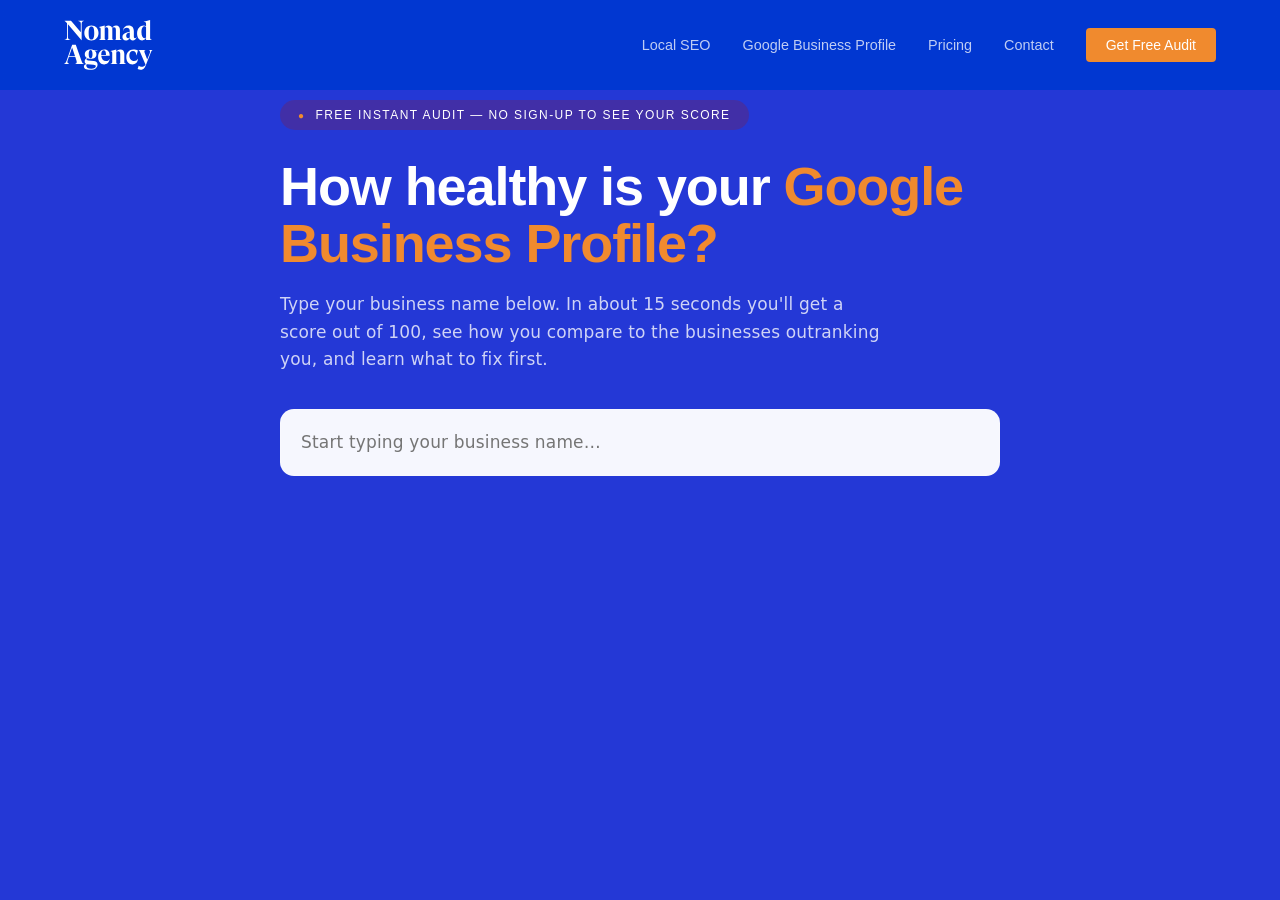
==== audit/index.html @ 17fb515b "Add instant GBP audit tool at /audit/ with Netlify functions. Co-authored-by: Cursor <cursoragent@cu" ====
<!doctype html>
<html lang="en-GB">
<head>
  <meta charset="utf-8" />
  <meta name="viewport" content="width=device-width, initial-scale=1" />
  <title>Free Google Business Profile Audit — Nomad Agency</title>
  <meta name="description" content="Get an instant score for your Google Business Profile. See how you compare to the businesses outranking you in Birmingham and what to fix first." />
  <link rel="stylesheet" href="/css/styles.css">
  <style>
    :root {
      --blue: #2438d6;
      --blue-deep: #1c2cab;
      --panel: rgba(255, 255, 255, 0.07);
      --panel-border: rgba(255, 255, 255, 0.16);
      --orange: #f08a2e;
      --orange-dark: #d97516;
      --green: #7ee2a8;
      --red: #ff9d9d;
      --ink: #ffffff;
      --ink-soft: rgba(255, 255, 255, 0.78);
      --radius: 14px;
    }
    * { box-sizing: border-box; margin: 0; padding: 0; }
    body {
      background: var(--blue);
      color: var(--ink);
      font-family: -apple-system, BlinkMacSystemFont, "Segoe UI", Inter, Roboto, sans-serif;
      -webkit-font-smoothing: antialiased;
      min-height: 100vh;
    }
    .wrap { max-width: 760px; margin: 0 auto; padding: 100px 20px 96px; }
    .eyebrow {
      display: inline-block;
      background: rgba(90, 40, 130, 0.55);
      border-radius: 999px;
      padding: 8px 18px;
      font-size: 12px;
      letter-spacing: 0.12em;
      text-transform: uppercase;
      margin-bottom: 28px;
    }
    .eyebrow::before { content: "●"; color: var(--orange); margin-right: 10px; font-size: 10px; }
    h1 { font-size: clamp(34px, 6vw, 54px); font-weight: 800; line-height: 1.05; letter-spacing: -0.02em; }
    h1 em { color: var(--orange); font-style: normal; }
    .lede { color: var(--ink-soft); font-size: 17px; line-height: 1.6; margin: 20px 0 36px; max-width: 56ch; }

    .search { position: relative; }
    .search input {
      width: 100%;
      padding: 18px 20px;
      font-size: 17px;
      border-radius: var(--radius);
      border: 1px solid var(--panel-border);
      background: rgba(255, 255, 255, 0.96);
      color: #14195c;
      outline: none;
    }
    .search input:focus { border-color: var(--orange); box-shadow: 0 0 0 3px rgba(240, 138, 46, 0.35); }
    .suggestions {
      position: absolute; top: calc(100% + 6px); left: 0; right: 0;
      background: #fff; border-radius: var(--radius);
      box-shadow: 0 18px 40px rgba(10, 15, 70, 0.4);
      overflow: hidden; z-index: 10; display: none;
    }
    .suggestions.open { display: block; }
    .suggestions button {
      display: block; width: 100%; text-align: left;
      padding: 14px 18px; border: 0; background: none; cursor: pointer;
      font-size: 15px; color: #14195c;
    }
    .suggestions button:hover, .suggestions button:focus-visible { background: #eef1ff; outline: none; }
    .suggestions .addr { display: block; font-size: 12.5px; color: #6b71a8; margin-top: 2px; }

    .status { margin-top: 18px; color: var(--ink-soft); font-size: 15px; min-height: 22px; }

    #report { display: none; margin-top: 44px; }
    .card {
      background: var(--panel);
      border: 1px solid var(--panel-border);
      border-radius: var(--radius);
      padding: 26px;
      margin-bottom: 18px;
    }
    .card h2 { font-size: 13px; letter-spacing: 0.1em; text-transform: uppercase; color: var(--ink-soft); margin-bottom: 16px; font-weight: 600; }

    .scoreband { display: flex; align-items: center; gap: 26px; flex-wrap: wrap; }
    .dial {
      width: 132px; height: 132px; border-radius: 50%;
      display: grid; place-items: center; flex-shrink: 0;
      background: conic-gradient(var(--orange) calc(var(--pct) * 1%), rgba(255,255,255,0.14) 0);
    }
    .dial > div {
      width: 104px; height: 104px; border-radius: 50%;
      background: var(--blue-deep);
      display: grid; place-items: center; text-align: center;
    }
    .dial strong { font-size: 34px; display: block; line-height: 1; }
    .dial span { font-size: 12px; color: var(--ink-soft); }
    .headline { font-size: 22px; font-weight: 700; line-height: 1.3; }
    .summary { color: var(--ink-soft); margin-top: 10px; line-height: 1.6; }
    .bizmeta { font-size: 14px; color: var(--ink-soft); margin-top: 8px; }

    table { width: 100%; border-collapse: collapse; font-size: 15px; }
    th, td { text-align: left; padding: 11px 8px; border-bottom: 1px solid var(--panel-border); }
    th { font-size: 12px; text-transform: uppercase; letter-spacing: 0.08em; color: var(--ink-soft); font-weight: 600; }
    tr.self td { color: var(--orange); font-weight: 700; }
    tr:last-child td { border-bottom: 0; }

    .bar { height: 8px; border-radius: 99px; background: rgba(255,255,255,0.14); overflow: hidden; margin-top: 6px; }
    .bar > i { display: block; height: 100%; background: var(--green); border-radius: 99px; }
    .bar.low > i { background: var(--red); }
    .brk { margin-bottom: 14px; }
    .brk .row { display: flex; justify-content: space-between; font-size: 15px; }
    .brk .row span:last-child { color: var(--ink-soft); font-variant-numeric: tabular-nums; }
    .brk .detail { font-size: 13.5px; color: var(--ink-soft); margin-top: 4px; }

    .locked { position: relative; }
    .locked .fixlist { filter: blur(7px); pointer-events: none; user-select: none; }
    .gate {
      position: absolute; inset: 0; display: grid; place-items: center;
      text-align: center; padding: 20px;
    }
    .gate .inner { max-width: 380px; }
    .gate p { color: var(--ink); font-weight: 600; margin-bottom: 14px; }
    .gate input {
      width: 100%; padding: 13px 16px; border-radius: 10px; border: 0;
      font-size: 15px; margin-bottom: 10px;
    }
    .btn {
      display: inline-block; background: var(--orange); color: #fff;
      border: 0; border-radius: 10px; padding: 13px 26px;
      font-size: 16px; font-weight: 700; cursor: pointer; width: 100%;
    }
    .btn:hover { background: var(--orange-dark); }
    ol.fixlist { padding-left: 20px; }
    ol.fixlist li { margin-bottom: 12px; line-height: 1.55; }
    ul.manual { padding-left: 20px; color: var(--ink-soft); }
    ul.manual li { margin-bottom: 8px; line-height: 1.5; }
    .ainote { border-left: 3px solid var(--orange); padding-left: 16px; color: var(--ink-soft); line-height: 1.6; }
    .cta-final { text-align: center; padding: 34px 26px; }
    .cta-final .btn { width: auto; }
    .cta-final p { color: var(--ink-soft); margin-bottom: 18px; }
    @media (prefers-reduced-motion: no-preference) {
      #report.show { animation: rise 0.5s ease both; }
      @keyframes rise { from { opacity: 0; transform: translateY(14px); } to { opacity: 1; transform: none; } }
    }
  </style>
</head>
<body>
  <div class="site-nav-bar" id="site-nav">
    <a href="/" class="nav-logo" aria-label="Nomad Agency home">
      <img src="/assets/logo.svg" alt="Nomad Agency" width="130" height="73">
    </a>
    <div class="nav-menu" id="nav-menu" role="navigation" aria-label="Main navigation">
      <div class="nav-links">
        <a href="/local-seo-birmingham/">Local SEO</a>
        <a href="/google-business-profile-birmingham/">Google Business Profile</a>
        <a href="/#pricing">Pricing</a>
        <a href="/#contact">Contact</a>
      </div>
      <a href="/audit/" class="nav-cta">Get Free Audit</a>
    </div>
    <button type="button" class="nav-toggle" aria-label="Open menu" aria-expanded="false" aria-controls="nav-menu">
      <span class="nav-toggle-bar" aria-hidden="true"></span>
      <span class="nav-toggle-bar" aria-hidden="true"></span>
      <span class="nav-toggle-bar" aria-hidden="true"></span>
    </button>
  </div>
  <div class="wrap">
    <span class="eyebrow">Free instant audit — no sign-up to see your score</span>
    <h1>How healthy is your <em>Google Business Profile?</em></h1>
    <p class="lede">Type your business name below. In about 15 seconds you'll get a score out of 100, see how you compare to the businesses outranking you, and learn what to fix first.</p>

    <div class="search">
      <input id="q" type="text" autocomplete="off" placeholder="Start typing your business name…" aria-label="Business name" />
      <div id="sugg" class="suggestions" role="listbox"></div>
    </div>
    <p class="status" id="status"></p>

    <div id="report">
      <div class="card">
        <div class="scoreband">
          <div class="dial" id="dial" style="--pct:0"><div><strong id="scoreNum">0</strong><span id="gradeTxt">Grade</span></div></div>
          <div>
            <p class="headline" id="headline"></p>
            <p class="summary" id="summaryTxt"></p>
            <p class="bizmeta" id="bizmeta"></p>
          </div>
        </div>
      </div>

      <div class="card" id="compCard">
        <h2>You vs the businesses ranking near you</h2>
        <table id="compTable"></table>
      </div>

      <div class="card">
        <h2>Score breakdown</h2>
        <div id="breakdown"></div>
      </div>

      <div class="card locked" id="fixCard">
        <h2>Your priority fixes</h2>
        <ol class="fixlist" id="fixlist"></ol>
        <div class="gate" id="gate">
          <div class="inner">
            <p>Enter your email to unlock your full fix list and get the report sent to you.</p>
            <form id="gateForm" name="gbp-audit-leads" method="POST" data-netlify="true">
              <input type="hidden" name="form-name" value="gbp-audit-leads" />
              <input type="hidden" name="business" id="leadBusiness" />
              <input type="hidden" name="score" id="leadScore" />
              <input type="email" name="email" required placeholder="you@business.co.uk" aria-label="Email address" />
              <button class="btn" type="submit">Unlock my full report</button>
            </form>
          </div>
        </div>
      </div>

      <div class="card">
        <h2>Checked in your full manual audit</h2>
        <ul class="manual" id="manualList"></ul>
      </div>

      <div class="card">
        <h2>AI search visibility</h2>
        <p class="ainote" id="ainote"></p>
      </div>

      <div class="card cta-final">
        <p>Want us to fix this for you? We take Birmingham businesses into the local pack top 3 within 90 days.</p>
        <a class="btn" href="/#contact">Book a free 15-minute call</a>
      </div>
    </div>
  </div>

  <script src="/js/audit.js" defer></script>
  <script src="/js/nav.js"></script>
</body>
</html>
---- css/styles.css ----
*,*::before,*::after{margin:0;padding:0;box-sizing:border-box}
:root{
  --blue:#0038d1;
  --orange:#fd7f11;
  --navy:#0b033b;
  --white:#ffffff;
  --off:#f4f3ff;
  --light-blue:#e8eeff;
  --text:#0b033b;
  --muted:#5a5580;
  --border:rgba(11,3,59,0.1);
  --font-body:'Inter',system-ui,sans-serif;
  --font-display:'Akt',sans-serif;
}
html{scroll-behavior:smooth}
body{
  font-family:var(--font-body);font-size:1.0625rem;
  color:var(--text);background:var(--white);
  overflow-x:hidden;
  -webkit-font-smoothing:antialiased;
  -moz-osx-font-smoothing:grayscale;
}
p,li,label,input,select,textarea{
  font-family:var(--font-body);
  font-size:1.0625rem;
  line-height:1.7;
  letter-spacing:0.01em;
}
h1,h2,h3,h4,.syne{font-family:var(--font-display);letter-spacing:normal}

/* NAV */
.site-nav-bar{
  position:fixed;top:0;left:0;right:0;z-index:100;
  display:flex;align-items:center;justify-content:space-between;
  padding:1.25rem 5%;
}
.site-nav-bar::before{
  content:'';position:absolute;inset:0;
  background:rgba(0,56,209,0.97);
  backdrop-filter:blur(8px);
  z-index:-1;
}
.nav-logo{
  display:flex;align-items:center;
  text-decoration:none;line-height:0;
  flex-shrink:0;position:relative;z-index:110;
}
.nav-logo img{
  height:50px;width:auto;
  display:block;
  filter:brightness(0) invert(1);
}
.nav-links{display:flex;align-items:center;gap:2rem}
.nav-links a{color:rgba(255,255,255,0.75);text-decoration:none;font-size:0.9rem;font-weight:400;transition:color 0.2s}
.nav-links a:hover{color:#fff}
.nav-menu{
  display:flex;align-items:center;gap:2rem;
  position:relative;z-index:1;
}
.nav-toggle{
  display:none;flex-direction:column;justify-content:center;
  gap:5px;width:44px;height:44px;padding:0;
  background:transparent;border:none;cursor:pointer;
  z-index:110;flex-shrink:0;
}
.nav-toggle-bar{
  display:block;width:22px;height:2px;
  background:#fff;border-radius:2px;
  transition:transform 0.25s ease,opacity 0.25s ease;
  margin:0 auto;
}
nav.is-open .nav-toggle-bar:nth-child(1),
.site-nav-bar.is-open .nav-toggle-bar:nth-child(1){transform:translateY(7px) rotate(45deg)}
nav.is-open .nav-toggle-bar:nth-child(2),
.site-nav-bar.is-open .nav-toggle-bar:nth-child(2){opacity:0}
nav.is-open .nav-toggle-bar:nth-child(3),
.site-nav-bar.is-open .nav-toggle-bar:nth-child(3){transform:translateY(-7px) rotate(-45deg)}
.nav-cta{
  background:var(--orange);color:#fff;
  padding:0.55rem 1.25rem;border-radius:4px;
  font-weight:500;font-size:0.875rem;text-decoration:none;
  transition:background 0.2s,transform 0.1s;
}
.nav-cta:hover{background:#e06c00;transform:translateY(-1px)}

/* HERO */
.hero{
  background:var(--blue);
  min-height:100vh;
  display:grid;
  grid-template-columns:1fr 1fr;
  align-items:center;
  padding:8rem 5% 5rem;
  position:relative;
  overflow:hidden;
}
.hero::before{
  content:'';position:absolute;
  top:-200px;right:-200px;
  width:600px;height:600px;
  border-radius:50%;
  border:1px solid rgba(255,255,255,0.06);
}
.hero::after{
  content:'';position:absolute;
  top:-100px;right:-100px;
  width:400px;height:400px;
  border-radius:50%;
  border:1px solid rgba(255,255,255,0.08);
}
.hero-tag{
  display:inline-flex;align-items:center;gap:0.5rem;
  background:rgb(212 0 0 / 35%);
  color:rgba(255,255,255,0.9);
  font-size:0.78rem;font-weight:500;letter-spacing:0.08em;text-transform:uppercase;
  padding:0.4rem 0.875rem;border-radius:100px;
  border:1px solid rgba(255,255,255,0.2);
  margin-bottom:1.5rem;
  width:fit-content;
}
.hero-tag::before{content:'';width:6px;height:6px;background:var(--orange);border-radius:50%;display:inline-block}
.hero h1{
  font-size:clamp(2.6rem,5vw,5rem);
  font-weight:800;
  color:#fff;
  line-height:1.05;
  letter-spacing:-0.03em;
  margin-bottom:1.25rem;
}
.hero h1 em{font-style:normal;color:var(--orange)}
.hero-sub{
  color:rgba(255,255,255,0.7);
  font-size:1.175rem;
  line-height:1.65;
  max-width:480px;
  margin-bottom:2rem;
}
.hero-actions{display:flex;align-items:center;gap:1rem;flex-wrap:wrap}
.btn-primary{
  background:var(--orange);color:#fff;
  padding:0.875rem 2rem;border-radius:4px;
  font-weight:600;font-size:1rem;font-family:var(--font-display);
  text-decoration:none;display:inline-flex;align-items:center;gap:0.5rem;
  transition:background 0.2s,transform 0.15s;
  border:none;cursor:pointer;
}
.btn-primary:hover{background:#e06c00;transform:translateY(-2px)}
.btn-primary::after{content:'→'}
.btn-ghost{
  color:rgba(255,255,255,0.8);font-size:0.9rem;
  text-decoration:none;font-weight:400;
  border-bottom:1px solid rgba(255,255,255,0.3);
  padding-bottom:2px;
  transition:color 0.2s,border-color 0.2s;
}
.btn-ghost:hover{color:#fff;border-color:rgba(255,255,255,0.8)}
.hero-proof{
  display:flex;align-items:center;gap:1rem;
  margin-top:2.5rem;
  padding-top:2rem;
  border-top:1px solid rgba(255,255,255,0.1);
}
.proof-avatars{display:flex}
.proof-avatars span{
  width:36px;height:36px;border-radius:50%;
  background:var(--navy);border:2px solid var(--blue);
  display:flex;align-items:center;justify-content:center;
  font-size:0.7rem;font-weight:600;color:#fff;
  margin-left:-10px;font-family:var(--font-display);
}
.proof-avatars span:first-child{margin-left:0}
.proof-text{font-size:0.82rem;color:rgba(255,255,255,0.65);line-height:1.4}
.proof-text strong{color:#fff;display:block;font-weight:500}
.hero-visual{
  position:relative;display:flex;flex-direction:column;gap:1rem;
  padding-left:3rem;
  z-index:1;
}
.stat-card{
  background:rgba(255,255,255,0.07);
  border:1px solid rgba(255,255,255,0.12);
  border-radius:12px;padding:1.25rem 1.5rem;
  backdrop-filter:blur(10px);
  animation:float 6s ease-in-out infinite;
}
.stat-card:nth-child(2){animation-delay:-2s;margin-left:2rem}
.stat-card:nth-child(3){animation-delay:-4s}
@keyframes float{0%,100%{transform:translateY(0)}50%{transform:translateY(-8px)}}
.stat-card .label{font-size:0.75rem;color:rgba(255,255,255,0.55);text-transform:uppercase;letter-spacing:0.06em;margin-bottom:0.5rem}
.stat-card .value{font-family:var(--font-display);font-size:1.75rem;font-weight:800;color:#fff}
.stat-card .value span{font-size:0.875rem;color:rgba(255,255,255,0.6);font-weight:400;font-family:var(--font-body)}
.stat-card .trend{font-size:0.78rem;color:#4ade80;margin-top:0.25rem}

/* LOGO BAR */
.logo-bar{
  background:var(--navy);
  padding:1.5rem 5%;
  overflow:hidden;
}
.logo-bar-inner{
  display:flex;align-items:center;gap:3rem;
  animation:scroll-logos 20s linear infinite;
  width:max-content;
}
@keyframes scroll-logos{0%{transform:translateX(0)}100%{transform:translateX(-50%)}}
.logo-item{
  font-family:var(--font-display);font-weight:700;
  font-size:0.8rem;letter-spacing:0.1em;text-transform:uppercase;
  color:rgba(255,255,255,0.35);white-space:nowrap;
}
.logo-dot{color:var(--orange);margin:0 0.25rem}

/* PROBLEM SECTION */
.problem{
  padding:6rem 5%;
  background:var(--off);
}
.section-label{
  font-size:0.75rem;font-weight:600;letter-spacing:0.12em;text-transform:uppercase;
  color:var(--orange);margin-bottom:1rem;
}
.problem h2{
  font-size:clamp(2rem,4vw,3rem);font-weight:800;
  letter-spacing:-0.03em;line-height:1.1;
  margin-bottom:1rem;max-width:700px;
}
.problem-grid{
  display:grid;grid-template-columns:repeat(3,1fr);
  gap:1.5rem;margin-top:3.5rem;
}
.problem-card{
  background:#fff;border-radius:12px;
  padding:2rem;border:1px solid var(--border);
  position:relative;overflow:hidden;
  transition:transform 0.2s,box-shadow 0.2s;
}
.problem-card:hover{transform:translateY(-4px);box-shadow:0 20px 60px rgba(0,56,209,0.1)}
.problem-card::before{
  content:'';position:absolute;top:0;left:0;right:0;height:3px;
  background:var(--blue);
}
.problem-card.accent::before{background:var(--orange)}
.problem-card .icon{
  width:44px;height:44px;background:var(--light-blue);border-radius:8px;
  display:flex;align-items:center;justify-content:center;
  margin-bottom:1rem;font-size:1.25rem;
}
.problem-card h3{font-size:1.1rem;font-weight:700;margin-bottom:0.5rem;letter-spacing:-0.02em}
.problem-card p{font-size:1rem;color:var(--muted);line-height:1.65}

/* HOW IT WORKS */
.how{padding:6rem 5%;background:#fff}
.steps{display:grid;grid-template-columns:repeat(4,1fr);gap:2rem;margin-top:4rem;position:relative}
.steps::before{
  content:'';position:absolute;top:28px;left:calc(12.5% + 28px);right:calc(12.5% + 28px);
  height:1px;background:var(--border);z-index:0;
}
.step{text-align:center;position:relative;z-index:1}
.step-num{
  width:56px;height:56px;border-radius:50%;
  background:var(--blue);color:#fff;
  font-family:var(--font-display);font-weight:800;font-size:1.1rem;
  display:flex;align-items:center;justify-content:center;
  margin:0 auto 1.25rem;
}
.step:nth-child(2) .step-num{background:var(--orange)}
.step:nth-child(3) .step-num{background:var(--navy)}
.step:nth-child(4) .step-num{background:var(--blue)}
.step h3{font-size:1rem;font-weight:700;margin-bottom:0.5rem}
.step p{font-size:0.9375rem;color:var(--muted);line-height:1.65}

/* PRICING */
.pricing{
  padding:6rem 5%;
  background:var(--navy);
  position:relative;overflow:hidden;
}
.pricing::before{
  content:'';position:absolute;
  bottom:-300px;left:-200px;
  width:700px;height:700px;
  border-radius:50%;
  background:radial-gradient(circle,rgba(0,56,209,0.4) 0%,transparent 70%);
}
.pricing .section-label{color:var(--orange)}
.pricing h2{
  font-size:clamp(2rem,4vw,3rem);font-weight:800;
  letter-spacing:-0.03em;line-height:1.1;
  color:#fff;margin-bottom:0.75rem;
}
.pricing-sub{color:rgba(255,255,255,0.6);font-size:1.0625rem;margin-bottom:3.5rem;max-width:500px}
.pricing-grid{
  display:grid;grid-template-columns:repeat(3,1fr);
  gap:1.5rem;position:relative;z-index:1;
}
.price-card{
  background:rgba(255,255,255,0.04);
  border:1px solid rgba(255,255,255,0.1);
  border-radius:16px;padding:2.5rem 2rem;
  transition:transform 0.2s;
  position:relative;
}
.price-card:hover{transform:translateY(-4px)}
.price-card.popular{
  background:var(--blue);
  border-color:rgba(255,255,255,0.25);
  transform:scale(1.02);
}
.price-card.popular:hover{transform:scale(1.02) translateY(-4px)}
.popular-badge{
  position:absolute;top:-1px;left:50%;transform:translateX(-50%);
  background:var(--orange);color:#fff;
  font-size:0.7rem;font-weight:700;letter-spacing:0.1em;text-transform:uppercase;
  padding:0.35rem 1.25rem;border-radius:0 0 8px 8px;
  white-space:nowrap;
}
.plan-name{
  font-family:var(--font-display);font-weight:700;font-size:1rem;
  letter-spacing:0.05em;text-transform:uppercase;
  color:rgba(255,255,255,0.6);margin-bottom:1rem;
}
.plan-price{
  font-family:var(--font-display);font-weight:800;
  font-size:3.25rem;letter-spacing:-0.04em;
  color:#fff;line-height:1;margin-bottom:0.25rem;
}
.plan-price sup{font-size:1.25rem;vertical-align:super}
.plan-price sub{font-size:0.875rem;font-weight:400;color:rgba(255,255,255,0.5)}
.plan-tagline{color:rgba(255,255,255,0.55);font-size:0.9375rem;margin-bottom:2rem;padding-bottom:2rem;border-bottom:1px solid rgba(255,255,255,0.1)}
.plan-features{list-style:none;display:flex;flex-direction:column;gap:0.75rem;margin-bottom:2rem}
.plan-features li{
  display:flex;align-items:flex-start;gap:0.625rem;
  font-size:0.9375rem;color:rgba(255,255,255,0.8);line-height:1.45;
}
.plan-features li::before{
  content:'✓';
  color:var(--orange);font-weight:700;
  font-size:0.875rem;flex-shrink:0;margin-top:0.05rem;
}
.plan-features li.x::before{content:'–';color:rgba(255,255,255,0.3)}
.plan-features li.x{color:rgba(255,255,255,0.35)}
.plan-cta{
  display:block;text-align:center;
  padding:0.875rem;border-radius:6px;
  font-family:var(--font-display);font-weight:700;font-size:0.925rem;
  text-decoration:none;transition:all 0.2s;
  border:1.5px solid rgba(255,255,255,0.25);
  color:#fff;
}
.plan-cta:hover{background:rgba(255,255,255,0.1)}
.price-card.popular .plan-cta{background:var(--orange);border-color:var(--orange)}
.price-card.popular .plan-cta:hover{background:#e06c00}

/* RETAINER ADD-ON STRIP */
.retainer-strip{
  background:linear-gradient(135deg,rgba(255,255,255,0.07) 0%,rgba(253,127,17,0.1) 100%);
  border:1.5px solid rgba(253,127,17,0.3);
  border-radius:16px;
  padding:2.5rem;
  margin-top:3rem;
  position:relative;z-index:1;
  display:grid;
  grid-template-columns:1fr auto;
  gap:2rem;
  align-items:center;
  box-shadow:0 12px 40px rgba(0,0,0,0.2);
}
.retainer-strip::before{
  content:'Optional add-on';
  position:absolute;top:-0.65rem;left:1.5rem;
  background:var(--orange);color:#fff;
  font-size:0.65rem;font-weight:700;letter-spacing:0.1em;text-transform:uppercase;
  padding:0.3rem 0.75rem;border-radius:100px;
}
.retainer-strip h3{
  font-size:1.15rem;font-weight:800;color:#fff;
  letter-spacing:-0.02em;margin-bottom:0.5rem;line-height:1.35;
}
.retainer-strip p{color:rgba(255,255,255,0.7);font-size:0.9375rem;line-height:1.65;max-width:520px}
.retainer-strip p strong{color:#fff;font-weight:600}
.retainer-options{display:flex;gap:1rem;flex-wrap:wrap;justify-content:flex-end;align-items:center}
.retainer-pill{
  background:rgba(255,255,255,0.08);
  border:1px solid rgba(255,255,255,0.18);
  border-radius:100px;
  padding:0.625rem 1.35rem;
  text-align:center;white-space:nowrap;
  transition:border-color 0.2s,background 0.2s;
}
.retainer-pill .r-price{
  font-family:var(--font-display);font-weight:800;
  color:#fff;font-size:1.1rem;display:block;
}
.retainer-pill .r-label{
  font-size:0.72rem;color:rgba(255,255,255,0.55);
  text-transform:uppercase;letter-spacing:0.06em;
}
.retainer-pill.featured{
  background:var(--orange);border-color:var(--orange);
  box-shadow:0 4px 24px rgba(253,127,17,0.35);
}
.retainer-pill.featured .r-label{color:rgba(255,255,255,0.85)}

/* RESULTS */
.results{padding:6rem 5%;background:var(--off)}
.results-grid{display:grid;grid-template-columns:1fr 1fr;gap:5rem;align-items:center}
.results-stats{display:grid;grid-template-columns:1fr 1fr;gap:1.5rem}
.result-stat{
  background:#fff;border-radius:12px;padding:1.75rem;
  border:1px solid var(--border);
}
.result-stat .number{
  font-family:var(--font-display);font-size:2.75rem;font-weight:800;
  color:var(--blue);letter-spacing:-0.04em;line-height:1;margin-bottom:0.25rem;
}
.result-stat .label{font-size:0.85rem;color:var(--muted);line-height:1.4}
.results-text h2{
  font-size:clamp(1.75rem,3vw,2.5rem);font-weight:800;
  letter-spacing:-0.03em;line-height:1.15;
  margin-bottom:1rem;
}
.results-text p{font-size:1.025rem;color:var(--muted);line-height:1.7;margin-bottom:1.5rem}
.result-list{list-style:none;display:flex;flex-direction:column;gap:0.75rem;margin-bottom:2rem}
.result-list li{
  display:flex;align-items:flex-start;gap:0.75rem;
  font-size:1rem;color:var(--text);line-height:1.55;
}
.result-list li::before{
  content:'';width:8px;height:8px;border-radius:50%;
  background:var(--orange);flex-shrink:0;margin-top:0.35rem;
}

/* FAQ */
.faq{padding:6rem 5%;background:#fff}
.faq-grid{display:grid;grid-template-columns:1fr 1fr;gap:1.5rem;margin-top:3.5rem}
.faq-item{
  border:1px solid var(--border);border-radius:10px;
  padding:1.5rem;transition:border-color 0.2s;
}
.faq-item:hover{border-color:var(--blue)}
.faq-item h4{font-size:0.95rem;font-weight:700;margin-bottom:0.625rem;letter-spacing:-0.01em}
.faq-item p{font-size:0.9375rem;color:var(--muted);line-height:1.7}

/* CONTACT */
.contact{
  padding:6rem 5%;
  background:var(--blue);
  display:grid;grid-template-columns:1fr 1fr;gap:5rem;align-items:start;
}
.contact-text h2{
  font-size:clamp(2rem,3.5vw,3rem);font-weight:800;
  color:#fff;letter-spacing:-0.03em;line-height:1.1;
  margin-bottom:1rem;
}
.contact-text p{color:rgba(255,255,255,0.7);font-size:1.0625rem;line-height:1.7;margin-bottom:2rem}
.contact-details{display:flex;flex-direction:column;gap:1rem}
.contact-item{
  display:flex;align-items:center;gap:0.875rem;
  color:rgba(255,255,255,0.8);font-size:0.9375rem;
}
.contact-item a{
  color:inherit;text-decoration:none;
  transition:color 0.2s;
}
.contact-item a:hover{color:#fff}
.contact-icon{
  width:36px;height:36px;background:rgba(255,255,255,0.1);
  border-radius:8px;display:flex;align-items:center;justify-content:center;
  font-size:1rem;flex-shrink:0;
}
.contact-form{
  background:rgba(255,255,255,0.06);
  border:1px solid rgba(255,255,255,0.15);
  border-radius:16px;padding:2.5rem;
  position:relative;
}
.form-honey{
  position:absolute;left:-9999px;width:1px;height:1px;
  opacity:0;pointer-events:none;
}
.form-row{display:grid;grid-template-columns:1fr 1fr;gap:1rem}
.form-group{margin-bottom:1.25rem}
.form-group label{
  display:block;font-size:0.8rem;font-weight:500;
  color:rgba(255,255,255,0.65);margin-bottom:0.4rem;
  letter-spacing:0.03em;text-transform:uppercase;
}
.form-group label .req{color:var(--orange);font-weight:700}
.form-group input,
.form-group select,
.form-group textarea{
  width:100%;padding:0.75rem 1rem;
  background:rgba(255,255,255,0.08);
  border:1px solid rgba(255,255,255,0.15);
  border-radius:6px;color:#fff;font-size:1rem;
  font-family:var(--font-body);
  transition:border-color 0.2s,background 0.2s;
  outline:none;
}
.form-group input::placeholder,
.form-group textarea::placeholder{color:rgba(255,255,255,0.35)}
.form-group select option{background:var(--navy);color:#fff}
.form-group input:focus,
.form-group select:focus,
.form-group textarea:focus{
  border-color:rgba(255,255,255,0.4);
  background:rgba(255,255,255,0.12);
}
.form-group input:user-invalid,
.form-group select:user-invalid,
.form-group textarea:user-invalid{
  border-color:rgba(231,76,60,0.75);
}
.form-group textarea{min-height:100px;resize:vertical}
.form-submit{
  width:100%;padding:1rem;
  background:var(--orange);color:#fff;
  border:none;border-radius:6px;
  font-family:var(--font-display);font-weight:700;font-size:1rem;
  cursor:pointer;transition:background 0.2s,transform 0.1s;
  display:flex;align-items:center;justify-content:center;gap:0.5rem;
}
.form-submit:hover:not(:disabled){background:#e06c00;transform:translateY(-1px)}
.form-submit:disabled{opacity:0.85;cursor:wait;transform:none}
.form-submit::after{content:'→'}

/* FOOTER */
footer{
  background:var(--navy);
  padding:3rem 5% 2rem;
}
.footer-top{
  display:flex;justify-content:space-between;align-items:start;
  padding-bottom:2rem;border-bottom:1px solid rgba(255,255,255,0.08);
  margin-bottom:2rem;
}
.footer-logo{
  display:inline-block;
  margin-bottom:0.5rem;
  line-height:0;
  text-decoration:none;
}
.footer-logo img{
  height:50px;width:auto;
  display:block;
  filter:brightness(0) invert(1);
}
.footer-brand p{font-size:0.9375rem;color:rgba(255,255,255,0.4);max-width:220px;line-height:1.65}
.footer-links{display:grid;grid-template-columns:repeat(3,1fr);gap:2rem}
.footer-col h5{
  font-size:0.75rem;font-weight:700;letter-spacing:0.1em;
  text-transform:uppercase;color:rgba(255,255,255,0.4);
  margin-bottom:0.875rem;
}
.footer-col a{
  display:block;font-size:0.875rem;color:rgba(255,255,255,0.6);
  text-decoration:none;margin-bottom:0.5rem;
  transition:color 0.2s;
}
.footer-col a:hover{color:#fff}
.footer-bottom{
  display:flex;justify-content:space-between;align-items:center;
  font-size:0.8rem;color:rgba(255,255,255,0.35);
}

/* RESPONSIVE */
@media(max-width:900px){
  .hero{grid-template-columns:1fr;padding-top:7rem}
  .hero-visual{padding-left:0;display:grid;grid-template-columns:repeat(3,1fr);margin-top:3rem}
  .stat-card:nth-child(2){margin-left:0}
  .problem-grid{grid-template-columns:1fr}
  .steps{grid-template-columns:1fr 1fr}
  .pricing-grid{grid-template-columns:1fr;max-width:420px;margin:0 auto}
  .price-card.popular{transform:none}
  .results-grid{grid-template-columns:1fr}
  .faq-grid{grid-template-columns:1fr}
  .contact{grid-template-columns:1fr}
  .footer-top{flex-direction:column;gap:2rem}
  .footer-links{grid-template-columns:1fr 1fr}
  .retainer-strip{
    grid-template-columns:1fr;
    gap:1.75rem;
    align-items:start;
    padding:2rem 1.5rem 1.5rem;
  }
  .retainer-options{
    justify-content:flex-start;
    width:100%;
  }
}
@media(max-width:600px){
  .site-nav-bar::before{
    backdrop-filter:none;
    background:rgba(0,56,209,0.97);
  }
  .nav-toggle{display:flex}
  .nav-menu{
    position:fixed;top:0;left:0;right:0;bottom:0;
    width:100%;min-height:100vh;min-height:100dvh;
    background:rgba(0,56,209,0.98);
    flex-direction:column;justify-content:center;
    align-items:center;gap:2rem;
    padding:5.5rem 5% max(2rem,env(safe-area-inset-bottom));
    padding-top:max(5.5rem,env(safe-area-inset-top));
    overflow-y:auto;-webkit-overflow-scrolling:touch;
    opacity:0;visibility:hidden;
    pointer-events:none;
    transition:opacity 0.25s ease,visibility 0.25s ease;
    z-index:105;
  }
  .site-nav-bar.is-open .nav-menu{
    opacity:1;visibility:visible;pointer-events:auto;
  }
  .nav-links{
    flex-direction:column;align-items:center;gap:1.5rem;
  }
  .nav-links a{
    font-size:1.25rem;font-weight:500;color:rgba(255,255,255,0.9);
  }
  .nav-cta{
    font-size:1rem;padding:0.875rem 2rem;
    margin-top:0.5rem;
  }
  body.nav-open{overflow:hidden}
  .hero-visual{grid-template-columns:1fr;display:flex;flex-direction:column}
  .steps{grid-template-columns:1fr}
  .steps::before{display:none}
  .form-row{grid-template-columns:1fr}
  .results-stats{grid-template-columns:1fr 1fr}
  .footer-links{grid-template-columns:1fr}
  .footer-bottom{flex-direction:column;gap:0.5rem;text-align:center}
  .retainer-strip{
    padding:2rem 1.25rem 1.25rem;
    margin-top:2rem;
    border-width:2px;
    box-shadow:0 8px 32px rgba(0,0,0,0.3);
  }
  .retainer-strip h3{font-size:1.2rem}
  .retainer-strip p{max-width:none;font-size:1rem}
  .retainer-options{
    flex-direction:column;
    align-items:stretch;
    gap:0.75rem;
  }
  .retainer-pill{
    width:100%;
    white-space:normal;
    border-radius:10px;
    padding:1rem 1.25rem;
    display:flex;
    justify-content:space-between;
    align-items:center;
    text-align:left;
  }
  .retainer-pill .r-price{
    font-size:1.2rem;
    display:block;
    flex-shrink:0;
  }
  .retainer-pill .r-label{
    text-align:right;
    font-size:0.68rem;
    line-height:1.3;
    max-width:55%;
  }
  .retainer-pill.featured{
    order:-1;
    padding:1.15rem 1.25rem;
    box-shadow:0 6px 28px rgba(253,127,17,0.4);
  }
}

/* SERVICE SUB-PAGES */
.service-hero{
  background:var(--blue);
  padding:8rem 5% 5rem;
  position:relative;
  overflow:hidden;
}
.service-hero::before,
.service-hero::after{
  content:'';position:absolute;border-radius:50%;
  border:1px solid rgba(255,255,255,0.07);pointer-events:none;
}
.service-hero::before{
  top:-180px;right:-120px;width:520px;height:520px;
}
.service-hero::after{
  top:-80px;right:-40px;width:340px;height:340px;
  border-color:rgba(255,255,255,0.1);
}
.service-hero-grid{
  display:grid;grid-template-columns:1fr 1fr;
  gap:3rem;align-items:center;
  position:relative;z-index:1;
  max-width:1200px;margin:0 auto;
}
.service-hero-content{max-width:640px}
.service-hero .breadcrumb{
  font-size:0.8rem;color:rgba(255,255,255,0.55);
  margin-bottom:1.25rem;
}
.service-hero .breadcrumb a{
  color:rgba(255,255,255,0.75);text-decoration:none;
}
.service-hero .breadcrumb a:hover{color:#fff}
.service-hero h1{
  font-size:clamp(2.25rem,4.5vw,3.25rem);
  font-weight:800;color:#fff;
  letter-spacing:-0.03em;line-height:1.08;
  margin-bottom:1rem;
}
.service-hero .lead{
  color:rgba(255,255,255,0.75);
  font-size:1.125rem;line-height:1.7;
  margin-bottom:2rem;
}
.service-hero .hero-visual{padding-left:0}
.service-stats{
  display:grid;grid-template-columns:repeat(3,1fr);
  gap:1rem;margin-top:0;
}
.service-stat{
  background:rgba(255,255,255,0.08);
  border:1px solid rgba(255,255,255,0.14);
  border-radius:12px;padding:1.25rem 1rem;
  text-align:center;
}
.service-stat .num{
  font-family:var(--font-display);font-size:1.75rem;font-weight:800;
  color:#fff;line-height:1;margin-bottom:0.35rem;
}
.service-stat .lbl{
  font-size:0.72rem;color:rgba(255,255,255,0.55);
  text-transform:uppercase;letter-spacing:0.06em;line-height:1.35;
}
.service-body{padding:5rem 5%;background:var(--off)}
.service-body .inner{max-width:1100px;margin:0 auto}
.service-intro-grid{
  display:grid;grid-template-columns:1.2fr 0.8fr;
  gap:2rem;align-items:start;margin-bottom:3.5rem;
}
.service-intro-grid h2{
  font-size:clamp(1.5rem,3vw,2rem);font-weight:800;
  letter-spacing:-0.03em;margin-bottom:1rem;
}
.service-intro-grid p{
  color:var(--muted);margin-bottom:1rem;line-height:1.7;
}
.service-callout{
  background:#fff;border-radius:16px;
  padding:2rem;border:1px solid var(--border);
  box-shadow:0 12px 40px rgba(0,56,209,0.08);
}
.service-callout .callout-icon{
  width:48px;height:48px;border-radius:10px;
  background:var(--light-blue);display:flex;
  align-items:center;justify-content:center;
  font-size:1.35rem;margin-bottom:1rem;
}
.service-callout h3{
  font-size:1.1rem;font-weight:700;margin-bottom:0.5rem;
}
.service-callout p{
  font-size:0.9rem;color:var(--muted);line-height:1.6;margin:0;
}
.service-section-head{
  text-align:center;max-width:560px;
  margin:0 auto 2.5rem;
}
.service-section-head h2{
  font-size:clamp(1.5rem,3vw,2rem);font-weight:800;
  letter-spacing:-0.03em;margin-bottom:0.5rem;
}
.service-section-head p{color:var(--muted);line-height:1.65}
.service-features-grid{
  display:grid;grid-template-columns:repeat(3,1fr);
  gap:1.25rem;margin-bottom:3.5rem;
}
.service-feature-card{
  background:#fff;border-radius:12px;
  padding:1.5rem;border:1px solid var(--border);
  transition:transform 0.2s,box-shadow 0.2s;
}
.service-feature-card:hover{
  transform:translateY(-4px);
  box-shadow:0 16px 48px rgba(0,56,209,0.1);
}
.service-feature-card .feat-icon{
  width:40px;height:40px;border-radius:8px;
  background:var(--light-blue);display:flex;
  align-items:center;justify-content:center;
  font-size:1.1rem;margin-bottom:0.875rem;
}
.service-feature-card h3{
  font-size:0.95rem;font-weight:700;margin-bottom:0.4rem;
}
.service-feature-card p{
  font-size:0.85rem;color:var(--muted);line-height:1.55;margin:0;
}
.service-areas{
  background:#fff;border-radius:16px;
  padding:2.5rem;border:1px solid var(--border);
}
.service-areas h2{
  font-size:clamp(1.35rem,2.5vw,1.75rem);font-weight:800;
  letter-spacing:-0.03em;margin-bottom:1rem;
}
.service-areas p{
  color:var(--muted);line-height:1.7;margin-bottom:1rem;
}
.service-areas p:last-child{margin-bottom:0}
.area-tags{
  display:flex;flex-wrap:wrap;gap:0.5rem;
  margin:1.25rem 0 1.5rem;
}
.area-tags span{
  background:var(--off);border:1px solid var(--border);
  color:var(--text);font-size:0.8rem;font-weight:500;
  padding:0.4rem 0.875rem;border-radius:100px;
}
.service-list{
  list-style:none;display:flex;flex-direction:column;gap:0.75rem;
  margin:1.5rem 0 2rem;
}
.service-list li{
  display:flex;align-items:flex-start;gap:0.625rem;
  font-size:1rem;color:var(--text);line-height:1.5;
}
.service-list li::before{
  content:'✓';color:var(--orange);font-weight:700;flex-shrink:0;
}
.service-faq{padding:5rem 5%;background:#fff}
.service-faq-head{
  text-align:center;max-width:600px;margin:0 auto;
}
.service-faq-head .section-label{text-align:center}
.service-faq-head h2{
  font-size:clamp(1.75rem,3vw,2.25rem);font-weight:800;
  letter-spacing:-0.03em;
}
.service-faq .faq-grid{max-width:1000px;margin:2.5rem auto 0}
.service-cta .btn-ghost{
  color:rgba(255,255,255,0.85);
  border:1px solid rgba(255,255,255,0.35);
  border-radius:4px;padding:0.875rem 1.5rem;
  border-bottom:1px solid rgba(255,255,255,0.35);
}
.service-cta .btn-ghost:hover{
  color:#fff;border-color:rgba(255,255,255,0.7);
  background:rgba(255,255,255,0.06);
}
.service-faq .faq-item{
  background:var(--off);border:1px solid var(--border);
  border-radius:12px;padding:1.5rem;
  transition:transform 0.2s,box-shadow 0.2s;
}
.service-faq .faq-item:hover{
  transform:translateY(-2px);
  box-shadow:0 8px 32px rgba(0,56,209,0.08);
}
.service-cta{
  background:var(--navy);
  padding:5rem 5%;
  text-align:center;position:relative;overflow:hidden;
}
.service-cta::before{
  content:'';position:absolute;
  top:50%;left:50%;transform:translate(-50%,-50%);
  width:600px;height:600px;border-radius:50%;
  background:radial-gradient(circle,rgba(253,127,17,0.12) 0%,transparent 70%);
  pointer-events:none;
}
.service-cta h2{
  font-size:clamp(1.75rem,3vw,2.25rem);font-weight:800;
  color:#fff;letter-spacing:-0.03em;margin-bottom:0.75rem;
  position:relative;
}
.service-cta p{
  color:rgba(255,255,255,0.65);max-width:480px;
  margin:0 auto 1.75rem;line-height:1.65;position:relative;
}
.service-cta .btn-row{
  display:flex;gap:1rem;justify-content:center;flex-wrap:wrap;
  position:relative;
}
.service-card-link{
  display:inline-block;margin-top:1rem;
  font-size:0.875rem;font-weight:600;color:var(--blue);
  text-decoration:none;
}
.service-card-link:hover{color:var(--orange)}
.problem-card.accent .service-card-link{color:var(--orange)}
.problem-card.accent .service-card-link:hover{color:var(--blue)}

/* LEAD MAGNET */
.lead-magnet{
  padding:5rem 5%;background:var(--off);
}
.lead-magnet-grid{
  display:grid;grid-template-columns:1.1fr 0.9fr;
  gap:3rem;align-items:center;
  max-width:1100px;margin:0 auto;
  background:#fff;border-radius:16px;
  padding:3rem;border:1px solid var(--border);
  box-shadow:0 16px 48px rgba(0,56,209,0.08);
}
.lead-magnet-copy .section-label{margin-bottom:0.75rem}
.lead-magnet-copy h2{
  font-size:clamp(1.5rem,3vw,2rem);font-weight:800;
  letter-spacing:-0.03em;margin-bottom:0.75rem;
}
.lead-magnet-copy > p{
  color:var(--muted);line-height:1.7;margin-bottom:1.25rem;
}
.lead-magnet-points{
  list-style:none;display:flex;flex-direction:column;gap:0.5rem;
  margin-bottom:1.5rem;
}
.lead-magnet-points li{
  display:flex;align-items:flex-start;gap:0.5rem;
  font-size:0.9rem;color:var(--text);line-height:1.5;
}
.lead-magnet-points li::before{
  content:'✓';color:var(--orange);font-weight:700;flex-shrink:0;
}
.lead-magnet-gbp-link{
  font-size:0.875rem;font-weight:600;color:var(--blue);
  text-decoration:none;
}
.lead-magnet-gbp-link:hover{color:var(--orange)}
.lead-magnet-form-wrap{
  background:var(--off);border-radius:12px;
  padding:2rem;border:1px solid var(--border);
}
.lead-magnet-form-wrap h3{
  font-size:1.1rem;font-weight:700;margin-bottom:0.35rem;
}
.lead-magnet-form-wrap > p{
  font-size:0.875rem;color:var(--muted);
  margin-bottom:1.25rem;line-height:1.55;
}
.lead-magnet-form .form-group{margin-bottom:1rem}
.lead-magnet-form .form-group label{
  display:block;font-size:0.8rem;font-weight:500;
  color:var(--muted);margin-bottom:0.4rem;
  letter-spacing:0.03em;text-transform:uppercase;
}
.lead-magnet-form .form-group input{
  width:100%;padding:0.75rem 1rem;
  background:#fff;border:1px solid var(--border);
  border-radius:6px;color:var(--text);font-size:1rem;
  font-family:var(--font-body);
  transition:border-color 0.2s;outline:none;
}
.lead-magnet-form .form-group input::placeholder{color:#aaa}
.lead-magnet-form .form-group input:focus{
  border-color:var(--blue);
  box-shadow:0 0 0 3px rgba(0,56,209,0.1);
}
.lead-magnet-form .form-group input:user-invalid{
  border-color:rgba(231,76,60,0.75);
}
.lead-magnet-submit{
  width:100%;padding:0.875rem 1.5rem;
  background:var(--orange);color:#fff;
  border:none;border-radius:6px;
  font-family:var(--font-display);font-weight:700;font-size:1rem;
  cursor:pointer;transition:background 0.2s,transform 0.1s;
  display:flex;align-items:center;justify-content:center;gap:0.5rem;
}
.lead-magnet-submit:hover:not(:disabled){background:#e06c00;transform:translateY(-1px)}
.lead-magnet-submit:disabled{opacity:0.85;cursor:wait;transform:none}
.lead-magnet-submit::after{content:'→'}
.lead-magnet-fine{
  font-size:0.75rem;color:var(--muted);
  margin-top:0.875rem;line-height:1.5;text-align:center;
}
.lead-magnet-success{
  display:none;text-align:center;padding:1rem 0;
}
.lead-magnet-success.is-visible{display:block}
.lead-magnet-form.is-hidden{display:none}
.lead-magnet-success .success-icon{
  width:56px;height:56px;border-radius:50%;
  background:rgba(26,122,58,0.12);color:#1a7a3a;
  display:flex;align-items:center;justify-content:center;
  font-size:1.5rem;font-weight:700;
  margin:0 auto 1rem;
}
.lead-magnet-success h3{
  font-size:1.15rem;font-weight:700;margin-bottom:0.5rem;
}
.lead-magnet-success p{
  font-size:0.9rem;color:var(--muted);
  line-height:1.6;margin-bottom:1.25rem;
}
.lead-magnet-download{
  display:inline-flex;align-items:center;gap:0.5rem;
  background:var(--blue);color:#fff;
  padding:0.875rem 1.5rem;border-radius:6px;
  font-family:var(--font-display);font-weight:700;
  font-size:0.95rem;text-decoration:none;
  transition:background 0.2s,transform 0.1s;
}
.lead-magnet-download:hover{background:#002eb0;transform:translateY(-1px)}
.lead-magnet-download::before{content:'↓'}

/* TRADES & LONG-FORM SERVICE PAGES */
.service-hero h1 em{font-style:normal;color:var(--orange)}
.trade-tags{
  display:flex;flex-wrap:wrap;gap:0.5rem;margin-top:1.5rem;
}
.trade-tag{
  background:rgba(255,255,255,0.1);
  border:1px solid rgba(255,255,255,0.15);
  color:rgba(255,255,255,0.85);
  font-size:0.8rem;font-weight:500;
  padding:0.35rem 0.875rem;border-radius:100px;
}
.quick-summary{
  background:#fff;border:1px solid var(--border);
  border-radius:16px;padding:2.25rem 2.5rem;
  margin-bottom:3rem;display:grid;
  grid-template-columns:1fr auto;gap:2rem;align-items:center;
  box-shadow:0 12px 40px rgba(0,56,209,0.06);
}
.quick-summary h3{
  font-size:1.15rem;font-weight:800;
  letter-spacing:-0.02em;margin-bottom:0.5rem;
}
.quick-summary p{
  font-size:0.9375rem;color:var(--muted);
  margin-bottom:0;line-height:1.65;
}
.qs-price{text-align:center;flex-shrink:0}
.qs-price .from{
  font-size:0.75rem;text-transform:uppercase;
  letter-spacing:0.08em;color:var(--muted);margin-bottom:0.25rem;
}
.qs-price .amount{
  font-family:var(--font-display);font-weight:800;
  font-size:2rem;color:var(--blue);line-height:1;margin-bottom:0.75rem;
}
.qs-price .amount sup{font-size:1.1rem}
.qs-price .btn-primary{font-size:0.9rem;padding:0.7rem 1.5rem;white-space:nowrap}
.service-prose h2{
  font-size:clamp(1.5rem,2.8vw,2rem);font-weight:800;
  letter-spacing:-0.03em;margin:3rem 0 1rem;
}
.service-prose h2:first-child{margin-top:0}
.service-prose p{color:var(--muted);line-height:1.75;margin-bottom:1.25rem}
.service-prose p.text-lead{font-size:1.1rem;color:var(--text)}
.service-stat-strip{
  display:grid;grid-template-columns:repeat(3,1fr);
  gap:1px;background:var(--border);
  border:1px solid var(--border);border-radius:12px;
  overflow:hidden;margin:2rem 0 2.5rem;
}
.service-stat-strip .stat-item{
  background:#fff;padding:1.5rem 1.25rem;text-align:center;
}
.service-stat-strip .number{
  font-family:var(--font-display);font-size:2.25rem;
  font-weight:800;color:var(--blue);
  letter-spacing:-0.04em;line-height:1;margin-bottom:0.4rem;
}
.service-stat-strip .label{
  font-size:0.82rem;color:var(--muted);line-height:1.45;
}
.service-inline-callout{
  background:var(--off);border-left:3px solid var(--orange);
  border-radius:0 12px 12px 0;padding:1.75rem 2rem;margin:2rem 0;
}
.service-inline-callout.blue{border-left-color:var(--blue)}
.service-inline-callout p{
  margin:0;font-size:1rem;color:var(--text);line-height:1.7;
}
.service-inline-callout strong{color:var(--navy)}
.service-check-list{
  list-style:none;display:flex;flex-direction:column;gap:0.875rem;
  margin:1.5rem 0 2rem;
}
.service-check-list li{
  display:flex;align-items:flex-start;gap:0.75rem;
  font-size:1rem;line-height:1.65;color:var(--text);
}
.service-check-list li::before{
  content:'✓';color:#1a7a3a;font-weight:800;
  font-size:0.9rem;flex-shrink:0;margin-top:0.15rem;
}
.service-check-list li strong{color:var(--navy)}
.service-mid-cta{
  background:var(--navy);border-radius:16px;
  padding:2.5rem;margin:3rem 0;
  display:grid;grid-template-columns:1fr auto;
  gap:2rem;align-items:center;
}
.service-mid-cta h3{
  color:#fff;font-size:1.15rem;font-weight:800;
  letter-spacing:-0.02em;margin-bottom:0.5rem;
}
.service-mid-cta p{
  color:rgba(255,255,255,0.65);font-size:0.9375rem;
  line-height:1.6;margin-bottom:0;
}
.service-mid-cta .btn-primary{white-space:nowrap;flex-shrink:0}
.related-links{
  display:flex;gap:1rem;flex-wrap:wrap;margin-top:0.75rem;
}
.related-links a{
  color:var(--blue);text-decoration:none;font-weight:500;
  font-size:0.95rem;border-bottom:1px solid transparent;
  transition:border-color 0.2s,color 0.2s;
}
.related-links a:hover{color:var(--orange);border-bottom-color:var(--orange)}
.service-cta--accent{background:var(--orange)}
.service-cta--accent::before{
  background:radial-gradient(circle,rgba(255,255,255,0.15) 0%,transparent 70%);
}
.service-cta--accent p{color:rgba(255,255,255,0.9);max-width:560px}
.btn-dark{
  background:var(--navy);color:#fff;
  padding:0.875rem 2rem;border-radius:4px;
  font-weight:600;font-size:1rem;font-family:var(--font-display);
  text-decoration:none;display:inline-flex;align-items:center;gap:0.5rem;
  transition:background 0.2s,transform 0.15s;
}
.btn-dark:hover{background:#160826;transform:translateY(-2px)}
.btn-dark::after{content:'→'}
.service-cta--accent .btn-ghost{
  color:rgba(255,255,255,0.9);
  border:1px solid rgba(255,255,255,0.45);
  border-radius:4px;padding:0.875rem 1.5rem;
  border-bottom:1px solid rgba(255,255,255,0.45);
}
.service-cta--accent .btn-ghost:hover{
  color:#fff;border-color:#fff;background:rgba(255,255,255,0.1);
}

@media(max-width:900px){
  .service-hero-grid{grid-template-columns:1fr}
  .service-hero .hero-visual{margin-top:1rem}
  .service-stats{grid-template-columns:1fr}
  .service-intro-grid{grid-template-columns:1fr}
  .service-features-grid{grid-template-columns:1fr 1fr}
  .lead-magnet-grid{grid-template-columns:1fr;padding:2rem}
  .quick-summary{grid-template-columns:1fr;text-align:center}
  .service-mid-cta{grid-template-columns:1fr;text-align:center}
  .service-mid-cta .btn-primary{display:inline-flex;margin:0 auto}
}
@media(max-width:600px){
  .service-hero{padding:7rem 5% 3rem}
  .service-features-grid{grid-template-columns:1fr}
  .service-body,.service-faq,.service-cta{padding-left:5%;padding-right:5%}
  .service-stat-strip{grid-template-columns:1fr}
  .quick-summary{padding:2rem 1.5rem}
  .service-mid-cta{padding:2rem 1.5rem}
}
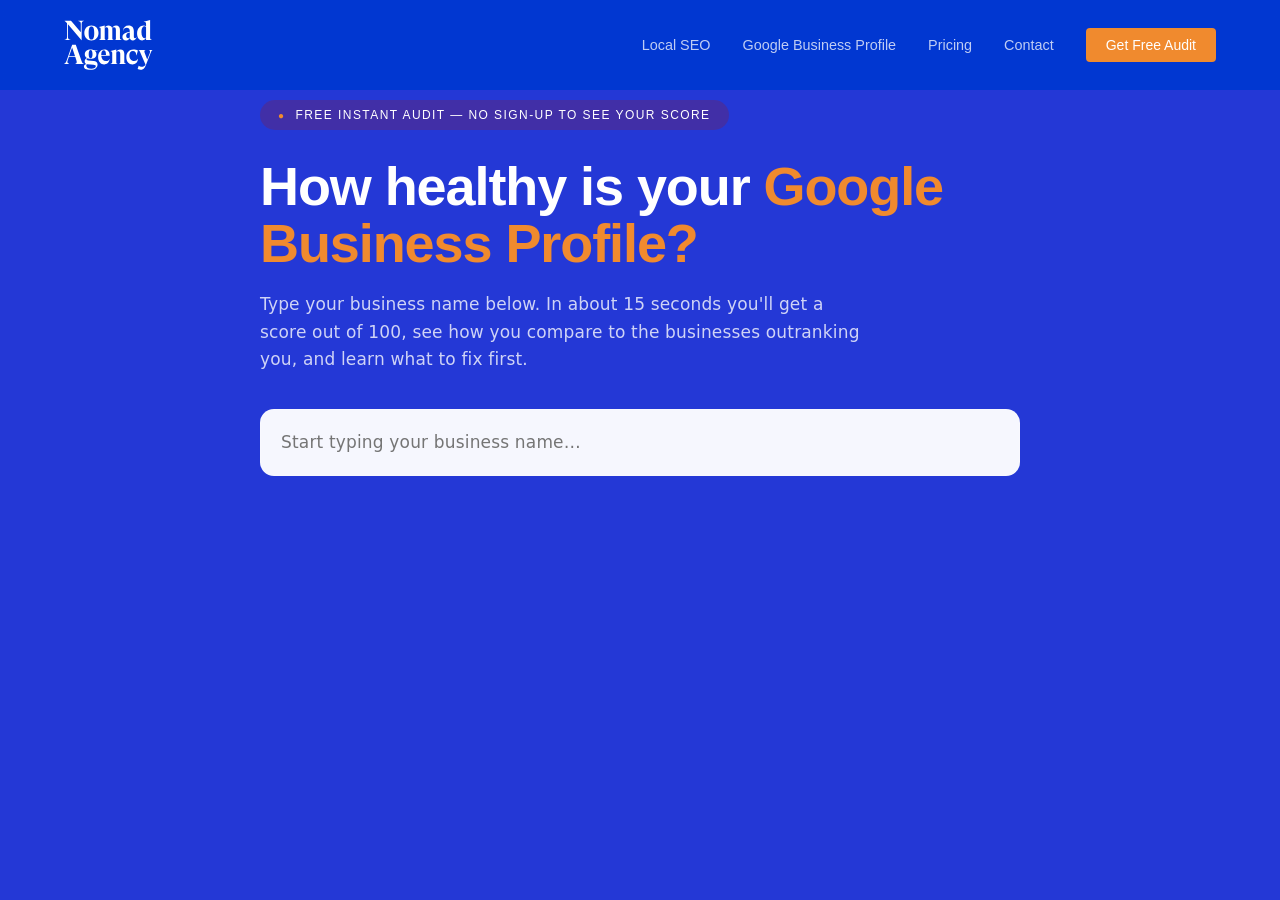
==== commit 95095e72: "add new style to audit" ====
--- a/audit/index.html
+++ b/audit/index.html
@@ -16,6 +16,7 @@
       --orange-dark: #d97516;
       --green: #7ee2a8;
       --red: #ff9d9d;
+      --red-deep: #e05656;
       --ink: #ffffff;
       --ink-soft: rgba(255, 255, 255, 0.78);
       --radius: 14px;
@@ -28,7 +29,7 @@
       -webkit-font-smoothing: antialiased;
       min-height: 100vh;
     }
-    .wrap { max-width: 760px; margin: 0 auto; padding: 100px 20px 96px; }
+    .wrap { max-width: 800px; margin: 0 auto; padding: 100px 20px 96px; }
     .eyebrow {
       display: inline-block;
       background: rgba(90, 40, 130, 0.55);
@@ -46,14 +47,9 @@
 
     .search { position: relative; }
     .search input {
-      width: 100%;
-      padding: 18px 20px;
-      font-size: 17px;
-      border-radius: var(--radius);
-      border: 1px solid var(--panel-border);
-      background: rgba(255, 255, 255, 0.96);
-      color: #14195c;
-      outline: none;
+      width: 100%; padding: 18px 20px; font-size: 17px;
+      border-radius: var(--radius); border: 1px solid var(--panel-border);
+      background: rgba(255, 255, 255, 0.96); color: #14195c; outline: none;
     }
     .search input:focus { border-color: var(--orange); box-shadow: 0 0 0 3px rgba(240, 138, 46, 0.35); }
     .suggestions {
@@ -70,9 +66,9 @@
     }
     .suggestions button:hover, .suggestions button:focus-visible { background: #eef1ff; outline: none; }
     .suggestions .addr { display: block; font-size: 12.5px; color: #6b71a8; margin-top: 2px; }
-
     .status { margin-top: 18px; color: var(--ink-soft); font-size: 15px; min-height: 22px; }
 
+    /* ---------- report ---------- */
     #report { display: none; margin-top: 44px; }
     .card {
       background: var(--panel);
@@ -81,68 +77,237 @@
       padding: 26px;
       margin-bottom: 18px;
     }
-    .card h2 { font-size: 13px; letter-spacing: 0.1em; text-transform: uppercase; color: var(--ink-soft); margin-bottom: 16px; font-weight: 600; }
-
-    .scoreband { display: flex; align-items: center; gap: 26px; flex-wrap: wrap; }
+    .card > h2 {
+      font-size: 12px; letter-spacing: 0.12em; text-transform: uppercase;
+      color: var(--ink-soft); margin-bottom: 18px; font-weight: 700;
+    }
+
+    /* hero result */
+    .hero-result { padding: 32px 28px; }
+    .scoreband { display: flex; align-items: center; gap: 32px; flex-wrap: wrap; }
+    .dial-wrap { display: flex; flex-direction: column; align-items: center; gap: 12px; flex-shrink: 0; }
     .dial {
-      width: 132px; height: 132px; border-radius: 50%;
-      display: grid; place-items: center; flex-shrink: 0;
-      background: conic-gradient(var(--orange) calc(var(--pct) * 1%), rgba(255,255,255,0.14) 0);
+      width: 180px; height: 180px; border-radius: 50%;
+      display: grid; place-items: center;
+      background: conic-gradient(var(--dialc, var(--orange)) calc(var(--pct) * 1%), rgba(255,255,255,0.12) 0);
+      box-shadow: 0 0 0 8px rgba(255,255,255,0.04);
     }
     .dial > div {
-      width: 104px; height: 104px; border-radius: 50%;
+      width: 138px; height: 138px; border-radius: 50%;
       background: var(--blue-deep);
-      display: grid; place-items: center; text-align: center;
-    }
-    .dial strong { font-size: 34px; display: block; line-height: 1; }
-    .dial span { font-size: 12px; color: var(--ink-soft); }
-    .headline { font-size: 22px; font-weight: 700; line-height: 1.3; }
-    .summary { color: var(--ink-soft); margin-top: 10px; line-height: 1.6; }
-    .bizmeta { font-size: 14px; color: var(--ink-soft); margin-top: 8px; }
-
-    table { width: 100%; border-collapse: collapse; font-size: 15px; }
-    th, td { text-align: left; padding: 11px 8px; border-bottom: 1px solid var(--panel-border); }
-    th { font-size: 12px; text-transform: uppercase; letter-spacing: 0.08em; color: var(--ink-soft); font-weight: 600; }
-    tr.self td { color: var(--orange); font-weight: 700; }
-    tr:last-child td { border-bottom: 0; }
-
-    .bar { height: 8px; border-radius: 99px; background: rgba(255,255,255,0.14); overflow: hidden; margin-top: 6px; }
-    .bar > i { display: block; height: 100%; background: var(--green); border-radius: 99px; }
-    .bar.low > i { background: var(--red); }
-    .brk { margin-bottom: 14px; }
-    .brk .row { display: flex; justify-content: space-between; font-size: 15px; }
-    .brk .row span:last-child { color: var(--ink-soft); font-variant-numeric: tabular-nums; }
-    .brk .detail { font-size: 13.5px; color: var(--ink-soft); margin-top: 4px; }
-
+      display: grid; place-items: center; text-align: center; align-content: center; gap: 4px;
+    }
+    .dial strong {
+      font-size: 58px; display: block; line-height: 0.95;
+      font-variant-numeric: tabular-nums; font-weight: 800; letter-spacing: -0.03em;
+    }
+    .dial .out-of { font-size: 13px; color: var(--ink-soft); font-weight: 600; }
+    .grade-pill {
+      display: inline-flex; align-items: center; gap: 8px;
+      padding: 8px 18px; border-radius: 999px;
+      background: rgba(255,255,255,0.1); border: 1px solid rgba(255,255,255,0.2);
+      font-size: 15px; font-weight: 800; letter-spacing: 0.04em;
+    }
+    .grade-pill .letter {
+      font-size: 22px; line-height: 1; color: var(--dialc, var(--orange));
+    }
+    .hero-copy { min-width: 240px; flex: 1; }
+    .headline { font-size: clamp(20px, 3.2vw, 26px); font-weight: 800; line-height: 1.25; letter-spacing: -0.02em; }
+    .headline .hl-score { color: var(--orange); }
+    .headline .hl-name { color: #fff; }
+    .summary { color: var(--ink-soft); margin-top: 12px; line-height: 1.65; font-size: 15.5px; }
+    .summary .hl { color: #fff; font-weight: 700; }
+    .summary .hl-score { color: var(--orange); font-weight: 800; }
+    .summary .hl-bad { color: var(--red); font-weight: 700; }
+    .summary .hl-good { color: var(--green); font-weight: 700; }
+    .summary .hl-warn { color: var(--orange); font-weight: 700; }
+    .bizmeta { font-size: 13.5px; color: var(--ink-soft); margin-top: 14px; opacity: 0.85; }
+    .gain {
+      display: inline-flex; align-items: baseline; gap: 8px;
+      margin-top: 16px; padding: 10px 16px; border-radius: 999px;
+      background: rgba(240, 138, 46, 0.18); border: 1px solid rgba(240, 138, 46, 0.5);
+      font-size: 14px; color: var(--ink); font-weight: 600;
+    }
+    .gain b { font-size: 22px; color: var(--orange); font-weight: 800; }
+
+    /* quick metrics */
+    .metrics {
+      display: grid; grid-template-columns: repeat(3, 1fr);
+      gap: 12px; margin-top: 22px; padding-top: 22px;
+      border-top: 1px solid var(--panel-border);
+    }
+    .metric {
+      text-align: center; padding: 14px 10px;
+      background: rgba(255,255,255,0.05); border-radius: 12px;
+      border: 1px solid var(--panel-border);
+    }
+    .metric .m-val {
+      font-size: clamp(26px, 4vw, 34px); font-weight: 800;
+      line-height: 1; letter-spacing: -0.03em;
+      font-variant-numeric: tabular-nums;
+    }
+    .metric .m-val.muted { color: var(--ink-soft); font-size: 22px; }
+    .metric .m-lbl {
+      font-size: 11px; letter-spacing: 0.1em; text-transform: uppercase;
+      color: var(--ink-soft); margin-top: 6px; font-weight: 600;
+    }
+    .metric .m-stars { color: var(--orange); letter-spacing: 1px; font-size: 14px; margin-top: 4px; }
+
+    /* costing you */
+    .cost { display: flex; flex-direction: column; gap: 10px; }
+    .cost-row {
+      display: flex; align-items: center; gap: 14px;
+      background: rgba(224, 86, 86, 0.10);
+      border: 1px solid rgba(224, 86, 86, 0.35);
+      border-radius: 12px; padding: 14px 16px;
+      transition: transform 0.2s ease;
+    }
+    .cost-row .pts {
+      flex-shrink: 0; min-width: 64px; text-align: center;
+      font-weight: 800; font-size: 22px; color: var(--red);
+      background: rgba(224, 86, 86, 0.2); border-radius: 10px; padding: 10px 8px;
+      font-variant-numeric: tabular-nums; line-height: 1;
+    }
+    .cost-row .pts small { display: block; font-size: 10px; font-weight: 700; letter-spacing: 0.06em; opacity: 0.8; margin-top: 4px; }
+    .cost-row .what { font-weight: 700; font-size: 16px; }
+    .cost-row .why { font-size: 13.5px; color: var(--ink-soft); margin-top: 3px; line-height: 1.45; }
+
+    /* working chips */
+    .chips { display: flex; flex-wrap: wrap; gap: 8px; }
+    .chip {
+      display: inline-flex; align-items: center; gap: 7px;
+      background: rgba(126, 226, 168, 0.12);
+      border: 1px solid rgba(126, 226, 168, 0.4);
+      border-radius: 999px; padding: 8px 14px;
+      font-size: 13.5px; font-weight: 600;
+    }
+    .chip::before { content: "✓"; color: var(--green); font-weight: 800; }
+
+    /* breakdown radar grid */
+    .brk-grid {
+      display: grid; grid-template-columns: repeat(5, 1fr); gap: 12px;
+    }
+    .brk-cell {
+      text-align: center; padding: 14px 8px 12px;
+      background: rgba(255,255,255,0.05); border-radius: 12px;
+      border: 1px solid var(--panel-border);
+    }
+    .brk-ring {
+      width: 56px; height: 56px; border-radius: 50%; margin: 0 auto 10px;
+      display: grid; place-items: center;
+      background: conic-gradient(var(--rc, var(--green)) calc(var(--rp) * 1%), rgba(255,255,255,0.12) 0);
+    }
+    .brk-ring > span {
+      width: 40px; height: 40px; border-radius: 50%;
+      background: var(--blue-deep);
+      display: grid; place-items: center;
+      font-size: 12px; font-weight: 800; font-variant-numeric: tabular-nums;
+    }
+    .brk-cell .lbl { font-size: 11.5px; font-weight: 600; line-height: 1.3; color: var(--ink-soft); }
+
+    /* competitor bars */
+    .versus { display: flex; flex-direction: column; gap: 16px; }
+    .v-row .v-top { display: flex; justify-content: space-between; align-items: baseline; gap: 10px; font-size: 15px; }
+    .v-row .v-name { font-weight: 600; overflow: hidden; text-overflow: ellipsis; white-space: nowrap; }
+    .v-row.self .v-name { color: var(--orange); font-weight: 800; }
+    .v-row .v-meta { color: var(--ink-soft); font-size: 13px; flex-shrink: 0; font-variant-numeric: tabular-nums; }
+    .v-row .v-meta b { color: #fff; font-weight: 700; }
+    .v-bar { height: 18px; border-radius: 99px; background: rgba(255,255,255,0.10); overflow: hidden; margin-top: 6px; position: relative; }
+    .v-bar > i {
+      display: block; height: 100%; border-radius: 99px;
+      background: rgba(255,255,255,0.45); width: 0;
+      transition: width 1s cubic-bezier(0.22, 1, 0.36, 1);
+    }
+    .v-row.self .v-bar > i { background: var(--orange); }
+    .v-bar b {
+      position: absolute; right: 10px; top: 50%; transform: translateY(-50%);
+      font-size: 12px; font-weight: 800; color: var(--ink);
+    }
+    .v-note { font-size: 13px; color: var(--ink-soft); margin-top: 14px; }
+
+    /* fixes (gated) */
     .locked { position: relative; }
     .locked .fixlist { filter: blur(7px); pointer-events: none; user-select: none; }
-    .gate {
-      position: absolute; inset: 0; display: grid; place-items: center;
-      text-align: center; padding: 20px;
-    }
+    .fixlist { list-style: none; display: flex; flex-direction: column; gap: 10px; }
+    .fixlist li { display: flex; gap: 14px; align-items: flex-start; line-height: 1.5; font-size: 15.5px; }
+    .fixlist .n {
+      flex-shrink: 0; width: 30px; height: 30px; border-radius: 50%;
+      background: var(--orange); color: #fff; font-weight: 800; font-size: 14px;
+      display: grid; place-items: center; margin-top: 1px;
+    }
+    .gate { position: absolute; inset: 0; display: grid; place-items: center; text-align: center; padding: 20px; }
     .gate .inner { max-width: 380px; }
-    .gate p { color: var(--ink); font-weight: 600; margin-bottom: 14px; }
-    .gate input {
-      width: 100%; padding: 13px 16px; border-radius: 10px; border: 0;
-      font-size: 15px; margin-bottom: 10px;
-    }
+    .gate p { color: var(--ink); font-weight: 600; margin-bottom: 14px; font-size: 16px; }
+    .gate input { width: 100%; padding: 13px 16px; border-radius: 10px; border: 0; font-size: 15px; margin-bottom: 10px; }
     .btn {
       display: inline-block; background: var(--orange); color: #fff;
       border: 0; border-radius: 10px; padding: 13px 26px;
       font-size: 16px; font-weight: 700; cursor: pointer; width: 100%;
+      text-decoration: none;
     }
     .btn:hover { background: var(--orange-dark); }
-    ol.fixlist { padding-left: 20px; }
-    ol.fixlist li { margin-bottom: 12px; line-height: 1.55; }
-    ul.manual { padding-left: 20px; color: var(--ink-soft); }
-    ul.manual li { margin-bottom: 8px; line-height: 1.5; }
-    .ainote { border-left: 3px solid var(--orange); padding-left: 16px; color: var(--ink-soft); line-height: 1.6; }
-    .cta-final { text-align: center; padding: 34px 26px; }
+
+    /* manual checklist as icon tiles */
+    .manual {
+      list-style: none;
+      display: grid; grid-template-columns: 1fr 1fr; gap: 10px;
+    }
+    .manual li {
+      font-size: 13.5px; color: var(--ink); line-height: 1.4;
+      padding: 12px 14px 12px 40px; position: relative;
+      background: rgba(255,255,255,0.05); border: 1px solid var(--panel-border);
+      border-radius: 10px; font-weight: 500;
+    }
+    .manual li::before {
+      content: "○"; position: absolute; left: 14px; top: 12px;
+      color: var(--orange); font-size: 16px; font-weight: 700;
+    }
+
+    /* AI note */
+    .ainote {
+      border-left: 4px solid var(--orange); padding: 4px 0 4px 18px;
+      color: var(--ink-soft); line-height: 1.65; font-size: 15.5px;
+    }
+    .ainote .hl { color: #fff; font-weight: 700; }
+    .ainote .hl-bad { color: var(--red); font-weight: 800; }
+    .ainote .hl-warn { color: var(--orange); font-weight: 700; }
+
+    .cta-final { text-align: center; padding: 36px 26px; }
     .cta-final .btn { width: auto; }
-    .cta-final p { color: var(--ink-soft); margin-bottom: 18px; }
+    .cta-final p { color: var(--ink-soft); margin-bottom: 18px; font-size: 16px; }
+    .cta-final strong { color: #fff; }
+
+    @media (max-width: 640px) {
+      .brk-grid { grid-template-columns: repeat(3, 1fr); }
+      .metrics { grid-template-columns: 1fr; }
+      .scoreband { justify-content: center; text-align: center; }
+      .hero-copy { text-align: center; }
+      .gain { justify-content: center; }
+    }
+    @media (max-width: 560px) {
+      .manual { grid-template-columns: 1fr; }
+      .brk-grid { grid-template-columns: repeat(2, 1fr); }
+      .dial { width: 160px; height: 160px; }
+      .dial > div { width: 122px; height: 122px; }
+      .dial strong { font-size: 48px; }
+    }
+
     @media (prefers-reduced-motion: no-preference) {
       #report.show { animation: rise 0.5s ease both; }
       @keyframes rise { from { opacity: 0; transform: translateY(14px); } to { opacity: 1; transform: none; } }
+      .cost-row, .brk-cell, .metric, .manual li {
+        animation: rise 0.45s ease both;
+      }
+      .cost-row:nth-child(1), .brk-cell:nth-child(1), .metric:nth-child(1) { animation-delay: 0.05s; }
+      .cost-row:nth-child(2), .brk-cell:nth-child(2), .metric:nth-child(2) { animation-delay: 0.1s; }
+      .cost-row:nth-child(3), .brk-cell:nth-child(3), .metric:nth-child(3) { animation-delay: 0.15s; }
+      .cost-row:nth-child(4), .brk-cell:nth-child(4) { animation-delay: 0.2s; }
+      .cost-row:nth-child(5), .brk-cell:nth-child(5) { animation-delay: 0.25s; }
+      .brk-cell:nth-child(6) { animation-delay: 0.3s; }
+      .brk-cell:nth-child(7) { animation-delay: 0.35s; }
+      .brk-cell:nth-child(8) { animation-delay: 0.4s; }
+      .brk-cell:nth-child(9) { animation-delay: 0.45s; }
+      .brk-cell:nth-child(10) { animation-delay: 0.5s; }
     }
   </style>
 </head>
@@ -178,25 +343,55 @@
     <p class="status" id="status"></p>
 
     <div id="report">
-      <div class="card">
+      <div class="card hero-result">
         <div class="scoreband">
-          <div class="dial" id="dial" style="--pct:0"><div><strong id="scoreNum">0</strong><span id="gradeTxt">Grade</span></div></div>
-          <div>
+          <div class="dial-wrap">
+            <div class="dial" id="dial" style="--pct:0"><div><strong id="scoreNum">0</strong><span class="out-of">out of 100</span></div></div>
+            <div class="grade-pill" id="gradePill"><span class="letter" id="gradeLetter">—</span> <span id="gradeLabel">Grade</span></div>
+          </div>
+          <div class="hero-copy">
             <p class="headline" id="headline"></p>
             <p class="summary" id="summaryTxt"></p>
+            <span class="gain" id="gainChip" hidden><b id="gainNum"></b> points within reach</span>
             <p class="bizmeta" id="bizmeta"></p>
           </div>
         </div>
+        <div class="metrics" id="metrics">
+          <div class="metric">
+            <div class="m-val" id="mRating">—</div>
+            <div class="m-stars" id="mStars"></div>
+            <div class="m-lbl">Rating</div>
+          </div>
+          <div class="metric">
+            <div class="m-val" id="mReviews">—</div>
+            <div class="m-lbl">Reviews</div>
+          </div>
+          <div class="metric">
+            <div class="m-val" id="mPhotos">—</div>
+            <div class="m-lbl">Photos</div>
+          </div>
+        </div>
+      </div>
+
+      <div class="card" id="costCard">
+        <h2>What's costing you visibility</h2>
+        <div class="cost" id="costList"></div>
+      </div>
+
+      <div class="card" id="workCard">
+        <h2>What's already working</h2>
+        <div class="chips" id="workList"></div>
+      </div>
+
+      <div class="card" id="brkCard">
+        <h2>Score breakdown</h2>
+        <div class="brk-grid" id="brkGrid"></div>
       </div>
 
       <div class="card" id="compCard">
-        <h2>You vs the businesses ranking near you</h2>
-        <table id="compTable"></table>
-      </div>
-
-      <div class="card">
-        <h2>Score breakdown</h2>
-        <div id="breakdown"></div>
+        <h2>Reviews vs the businesses ranking near you</h2>
+        <div class="versus" id="compRows"></div>
+        <p class="v-note">Review volume is the strongest signal in Google's local pack and in AI recommendations.</p>
       </div>
 
       <div class="card locked" id="fixCard">
@@ -217,7 +412,7 @@
       </div>
 
       <div class="card">
-        <h2>Checked in your full manual audit</h2>
+        <h2>Also checked in your full manual audit</h2>
         <ul class="manual" id="manualList"></ul>
       </div>
 
@@ -227,7 +422,7 @@
       </div>
 
       <div class="card cta-final">
-        <p>Want us to fix this for you? We take Birmingham businesses into the local pack top 3 within 90 days.</p>
+        <p>Want us to fix this for you? We take Birmingham businesses into the <strong>local pack top 3</strong> within 90 days.</p>
         <a class="btn" href="/#contact">Book a free 15-minute call</a>
       </div>
     </div>
